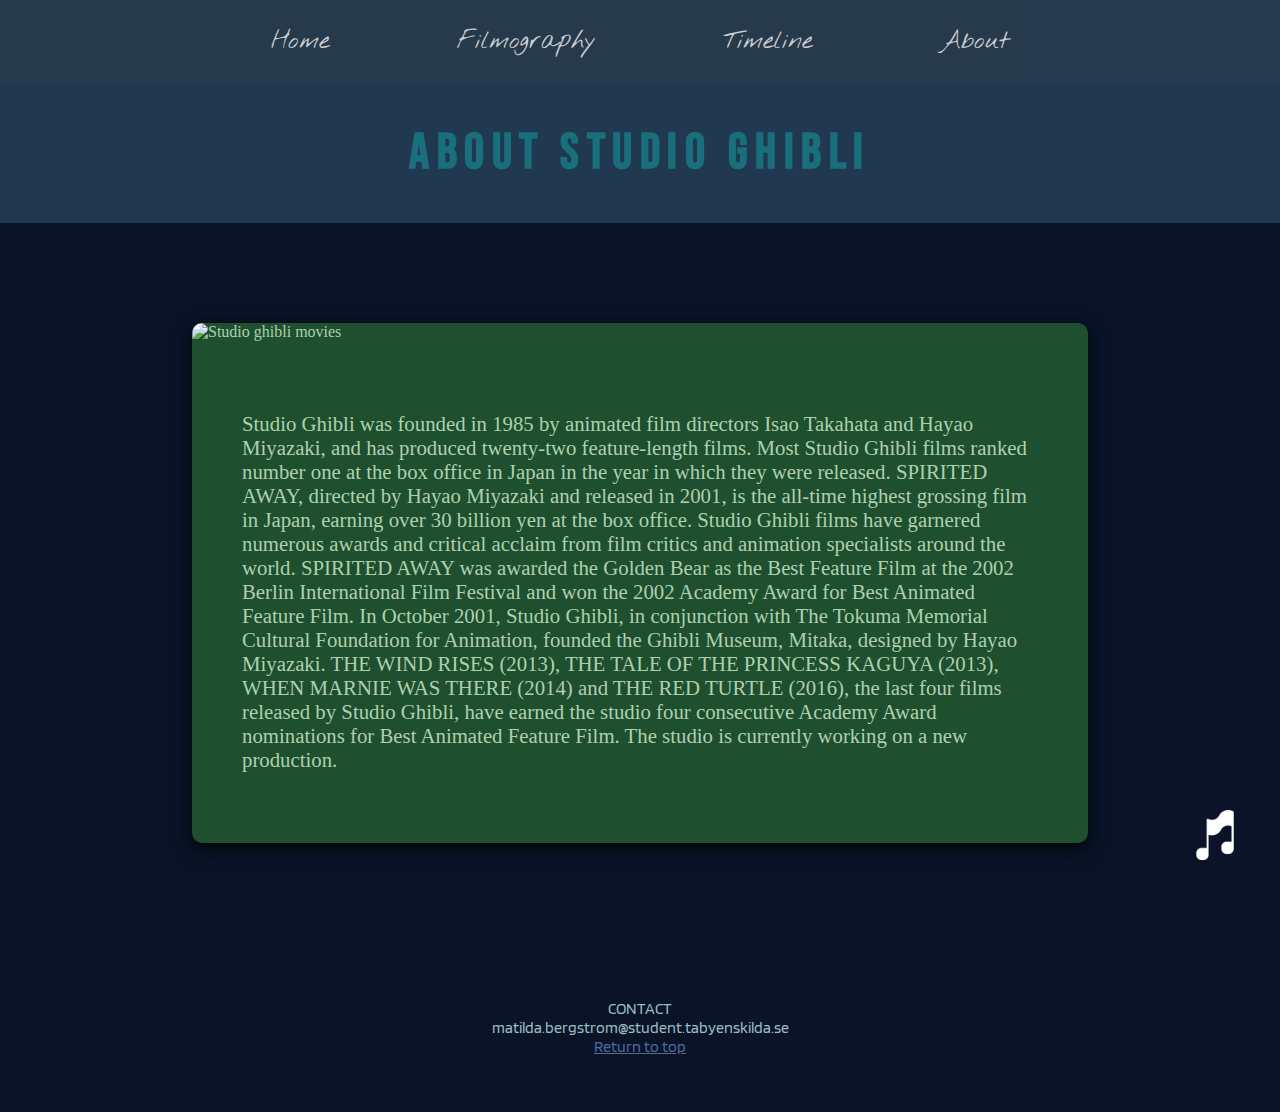
==== about.html @ 9f457770 "v.1" ====
<!DOCTYPE html>
<html lang="en">
<head>
  <title>Studio Ghibli</title>
  <link rel="icon" href="https://i.imgur.com/JpZmZuJ.jpg">

  <meta name="viewport" content="width=device-width, initial-scale=1.0">
  <meta charset="utf-8">
  <link rel="stylesheet" type="text/css" href="css/style.css">
  <link rel="stylesheet" type="text/css" href="css/about.css">

  <link rel="preconnect" href="https://fonts.googleapis.com">
  <link rel="preconnect" href="https://fonts.gstatic.com" crossorigin>
  <link href="https://fonts.googleapis.com/css2?family=Bebas+Neue&family=Blinker&family=Nothing+You+Could+Do&display=swap" rel="stylesheet">

</head>
<body>

<!-- NAV + MUSIC -->

<div id="pagetop"></div>

  <img id="icon" alt="music icon" src="img/quaver.png">

    <nav>
      <a href="index.html" class="navlink">Home</a>
      <a href="filmography.html" class="navlink">Filmography</a>
      <a href="timeline.html" class="navlink">Timeline</a>
      <a href="about.html" class="navlink">About</a>
    </nav>




    <audio id="mySong" loop>
      <source src="audio/pathofwind.mp3" type="audio/mp3">
    </audio>

    <script>

        var mySong = document.getElementById("mySong");
        var icon = document.getElementById("icon");

        icon.onclick = function(){
          if(mySong.paused){
             mySong.play();
             icon.src = "img/quavercross.png"
        }else{
          mySong.pause();
          icon.src = "img/quaver.png"
        }
      }

    </script>

    <script src="js/startrail2.js"></script>

<!-- NAV + MUSIC END -->

<div class="titlebar"><h1>ABOUT STUDIO GHIBLI</h1></div>


<div class="aboutcontainer">
  <img src="https://assets-prd.ignimgs.com/2022/07/22/best-studio-ghibli-movies-thumbnail-1658448488868.jpg" alt="Studio ghibli movies">
  <div class="abouttext">
  <p>Studio Ghibli was founded in 1985 by animated film directors Isao Takahata and Hayao Miyazaki, and has produced twenty-two feature-length films.  Most Studio Ghibli films ranked number one at the box office in Japan in the year in which they were released.  SPIRITED AWAY, directed by Hayao Miyazaki and released in 2001, is the all-time highest grossing film in Japan, earning over 30 billion yen at the box office.

Studio Ghibli films have garnered numerous awards and critical acclaim from film critics and animation specialists around the world.  SPIRITED AWAY was awarded the Golden Bear as the Best Feature Film at the 2002 Berlin International Film Festival and won the 2002 Academy Award for Best Animated Feature Film.  In October 2001, Studio Ghibli, in conjunction with The Tokuma Memorial Cultural Foundation for Animation, founded the Ghibli Museum, Mitaka, designed by Hayao Miyazaki.

THE WIND RISES (2013), THE TALE OF THE PRINCESS KAGUYA (2013), WHEN MARNIE WAS THERE (2014) and THE RED TURTLE (2016), the last four films released by Studio Ghibli, have earned the studio four consecutive Academy Award nominations for Best Animated Feature Film.  The studio is currently working on a new production.</p>
</div>
</div>

<!-- FOOTER -->

<footer>
  <p>
    CONTACT
    <br>
    matilda.bergstrom@student.tabyenskilda.se
    <br>
    <a href="#pagetop"> Return to top </a>
  </p>
</footer>

<!-- FOOTER -->

</body>

</html>
---- css/style.css ----
body {
  background-image: url('https://www.thisiscolossal.com/wp-content/uploads/2020/09/ghibli-9.jpg');
  background-color: #0a1328;
  background-size: cover;
  background-attachment: fixed;
  padding: 0;
  margin: 0;
}

nav {
  margin: 0px;
  text-align: center;
  background-color: #2d4556ff;
  opacity: 80%;
  position: sticky; /*Nav följer med i toppen när man skrollar*/
  top: 0;
  z-index: 10;
}

.navlink {
  color:white;
  text-decoration: none;
  font-family: 'Nothing You Could Do', cursive;
  font-size: 25px;
  -webkit-transition:0.3s;
}

.navlink:hover{
  color:#93b2d9;
  font-size:30px;
}

/* STYLES FÖR DATOR */
@media all and (min-width: 650px) {
  .navlink {
    margin: 5%;
  }
  nav{
    padding: 25px;
  }
}

/* STYLES FÖR MOBIL */
@media all and (max-width: 650px) {
  .navlink {
    margin: 100px;
  }
}


html, body {
  margin: 0;
  padding: 0;
}

footer {
  background-color: #0a1328;
  position: relative;
  padding-top: 40px;
  padding-bottom: 40px;
  margin-bottom: -10px;
  z-index: 10;
  color: #99bec1;
  text-align: center;
  font-family: 'Blinker', sans-serif;
}

footer a{
  color: #4d6b99;
}

footer a:hover{
  color: #7898cb;
}

#icon {
  position: fixed;
  width: 50px;
  bottom: 0px;
  right: 0px;
  padding: 40px;
  filter:invert(100%); /*Orginal bilden är svart*/
  cursor: pointer;
  z-index: 11;
}

.titlebar {
  background-color: #213b53f7;
  padding: 40px;
  z-index: 9;
  position: relative;
}

h1 {
  color: #19707c;
  font-family: 'Bebas Neue', cursive;
  font-size: 50px;
  text-align: center;
}

  h1 {
    overflow: hidden; /* Ser till att texten inte visas tills animationen spelas */
    white-space: nowrap; /* Håller texten på en rad */
    margin: auto; /* Håller texten centrerad under animationen */
    letter-spacing: 0.15em;
    animation:
    typing 3.5s steps(40, end),
    blink-caret .75s step-end infinite;
  }

  /* STYLES FÖR MOBIL */
  @media all and (max-width: 650px) {
    h1{
      letter-spacing: 0.015em;
      left: 0;
      animation:
      typing 1s steps(40, end),
      blink-caret .75s step-end infinite;
    }
  }

/* Själva animationen */

@keyframes typing {
  from { width: 0 } /* Gör textboxen bredare, och visar på så sätt mer och mer text (eftersom overflow är hidden)*/
  to { width: 100% }
}

@keyframes typingmobile {
  from { width: 0 } /* Gör textboxen bredare, och visar på så sätt mer och mer text (eftersom overflow är hidden)*/
  to { width: 100% }
}

/* TYPING ANIMATION END */
---- css/about.css ----
.aboutcontainer{
  width: 70%;
  margin: auto;
  margin-top: 100px;
  margin-bottom: 100px;
  overflow: hidden;
  display: flex;
  overflow: hidden;
  box-shadow: 0 4px 8px 0 rgba(0, 0, 0, 0.5), 0 6px 20px 0 rgba(0, 0, 0, 0.5);
  border-radius: 10px;
  background-color: #1e4f2e;
  color: #afd0af;
  flex-direction: column;
}

.aboutcontainer img{
  justify-content: flex-start;
  margin: 0;
  object-fit: contain;
  width: 100%;
}

.abouttext {
  justify-content: flex-end;
  margin: 50px;
  font-size: 1.3em;
}

/* STYLES FÖR MOBIL */
@media all and (max-width: 650px) {
  .aboutcontainer {
    width:100%;
    margin-top: 0;
  }
  .abouttext{
    margin: 10px;
    text-align: center;
  }
}
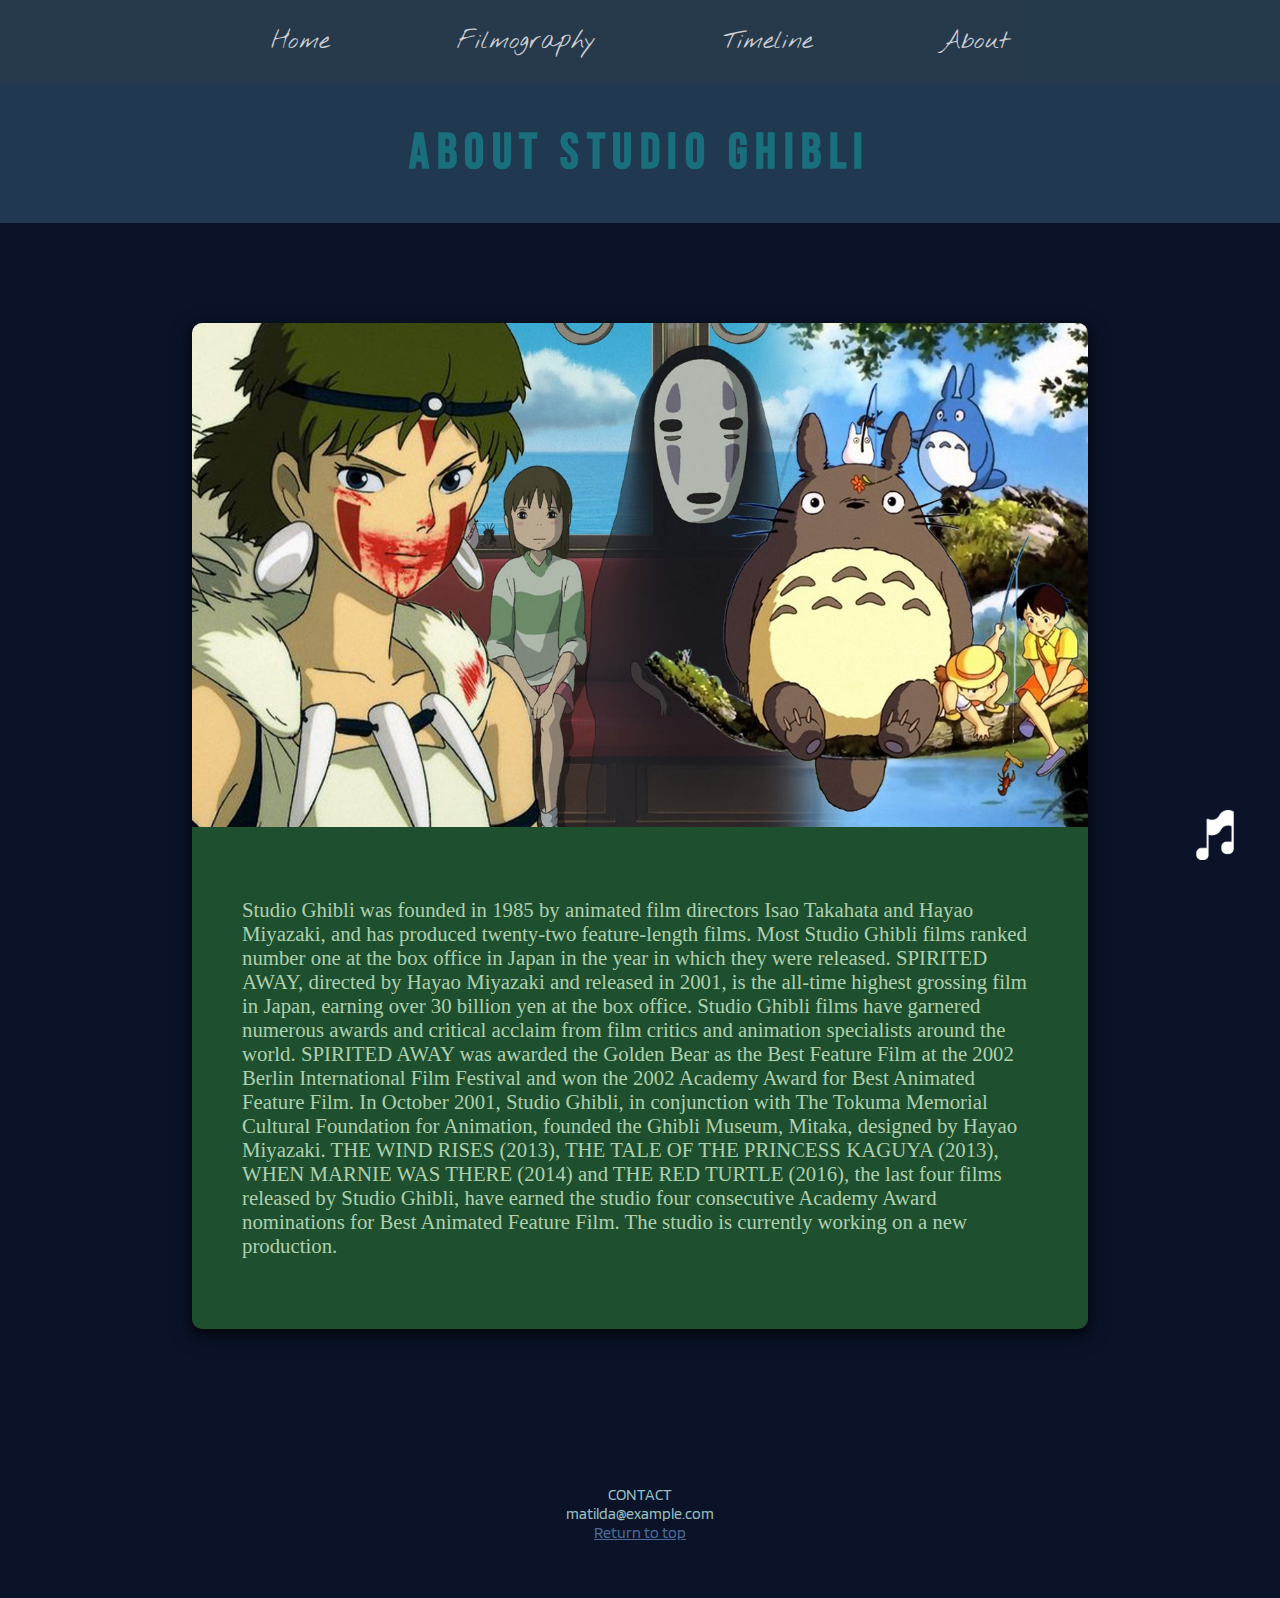
==== commit e425266c: "v2" ====
--- a/about.html
+++ b/about.html
@@ -16,7 +16,7 @@
 </head>
 <body>
 
-<!-- NAV + MUSIC -->
+<!-- NAV  -->
 
 <div id="pagetop"></div>
 
@@ -29,39 +29,13 @@
       <a href="about.html" class="navlink">About</a>
     </nav>
 
-
-
-
-    <audio id="mySong" loop>
-      <source src="audio/pathofwind.mp3" type="audio/mp3">
-    </audio>
-
-    <script>
-
-        var mySong = document.getElementById("mySong");
-        var icon = document.getElementById("icon");
-
-        icon.onclick = function(){
-          if(mySong.paused){
-             mySong.play();
-             icon.src = "img/quavercross.png"
-        }else{
-          mySong.pause();
-          icon.src = "img/quaver.png"
-        }
-      }
-
-    </script>
-
-    <script src="js/startrail2.js"></script>
-
-<!-- NAV + MUSIC END -->
+<!-- NAV  -->
 
 <div class="titlebar"><h1>ABOUT STUDIO GHIBLI</h1></div>
 
 
 <div class="aboutcontainer">
-  <img src="https://assets-prd.ignimgs.com/2022/07/22/best-studio-ghibli-movies-thumbnail-1658448488868.jpg" alt="Studio ghibli movies">
+  <img src="img/about.jpg" alt="Studio ghibli movie collage">
   <div class="abouttext">
   <p>Studio Ghibli was founded in 1985 by animated film directors Isao Takahata and Hayao Miyazaki, and has produced twenty-two feature-length films.  Most Studio Ghibli films ranked number one at the box office in Japan in the year in which they were released.  SPIRITED AWAY, directed by Hayao Miyazaki and released in 2001, is the all-time highest grossing film in Japan, earning over 30 billion yen at the box office.
 
@@ -77,7 +51,7 @@
   <p>
     CONTACT
     <br>
-    matilda.bergstrom@student.tabyenskilda.se
+    matilda@example.com
     <br>
     <a href="#pagetop"> Return to top </a>
   </p>
@@ -85,6 +59,29 @@
 
 <!-- FOOTER -->
 
+<audio id="mySong" loop>
+  <source src="audio/pathofwind.mp3" type="audio/mp3">
+</audio>
+
+<script>
+
+    var mySong = document.getElementById("mySong");
+    var icon = document.getElementById("icon");
+
+    icon.onclick = function(){
+      if(mySong.paused){
+         mySong.play();
+         icon.src = "img/quavercross.png"
+    }else{
+      mySong.pause();
+      icon.src = "img/quaver.png"
+    }
+  }
+
+</script>
+
+<script src="js/startrail2.js"></script>
+
 </body>
 
 </html>
--- a/css/style.css
+++ b/css/style.css
@@ -116,6 +116,7 @@
       animation:
       typing 1s steps(40, end),
       blink-caret .75s step-end infinite;
+      font-size: 2.3em;
     }
   }
 
